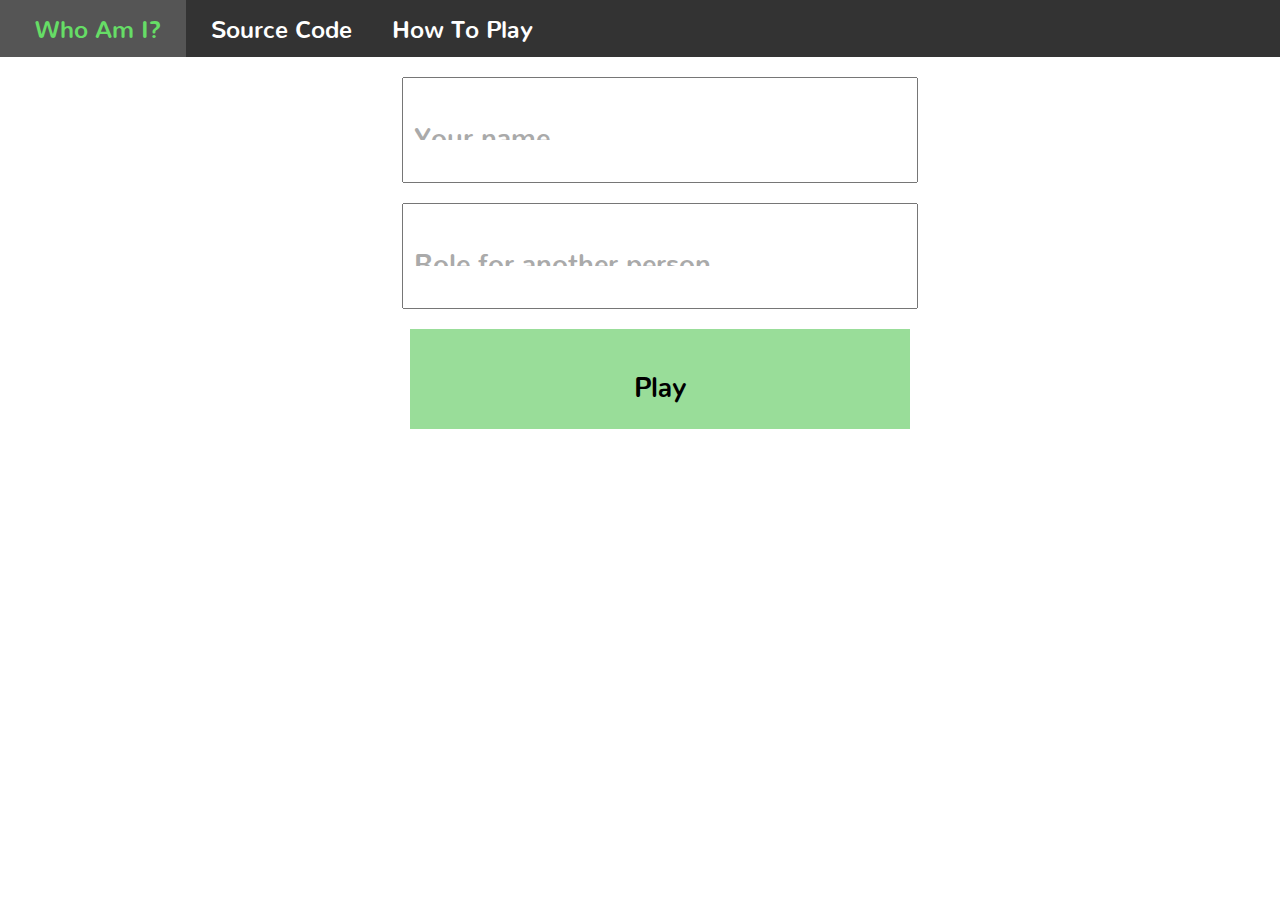
==== index.html @ 54985bd4 "Uploaded website" ====
<!DOCTYPE html>
<html>
<head>
	<script src = "Javascript/utils.js"></script>
	<script src = "Javascript/scripts.js"></script>
	<script src = "Javascript/Queue.src.js"></script>
	<script src = "Javascript/jquery-3.3.1.min.js"></script>
	<link rel="stylesheet" href="CSS/style.css">
</head>
<body>
<nav>
	<div id = "Navigation">
		<div class = "NavLink"  onclick="window.location.href = 'index.html'" id = "NavHome">
			<a href = "index.html">Who Am I?</a>
		</div>
		<div class = "NavLink" onclick="window.location.href = 'https://github.com/whoamigame/whoamigame.github.io'">
			<a href = "https://github.com/whoamigame/whoamigame.github.io">Source Code</a>
		</div>
		<div class = "NavLink" disabled>
			<a href = "index.html">How To Play</a>
		</div>
	</div>
</nav>
<div id = "Window">
	<input class = "Centered Full" id = "Name" placeholder = "Your name...">
	<input class = "Centered Full" id = "Entry" placeholder = "Role for another person...">
	<button class = "Centered Full" id = "PlayButton" onclick = "submitName()">Play</button>
</div>
</body>
<script>

function submitName(){
	let name = get("Name").value;
	let entry = get("Entry").value;
	if(name == "" || entry == "") alert("Type in your name. Then type in what the role you want another player to have :).")
	doPost(website + '/game/addplayer', {name:name, entry:entry}, (message)=>{
		if(message){
			window.location.href = 'lobby.html?' + objectToURL({name:name})
		} else {
			alert("Something went wrong. Try again.")
		}
	})
}


</script>
</html>
---- CSS/style.css ----
body{
		height: 100vh;
		width: 100%;
		padding: 0px;
		margin: 0;}
		
	@font-face{
		font-family: Title;
		src: url(Nunito-Bold.ttf);
	}
	
	#Navigation{
		width: 100%;
		display: flex;
		background-color: #333333;
	}
	
	.NavLink{
		padding: 15px;
		margin-right: 10px;
		float: left;
		cursor: pointer;
	}
	
	.NavLink:hover{
		background-color: #555555;
	}
	
	.NavLink a{
		text-decoration: none;
		font-family: Title;
		color: white;
		font-size: 1.5em;
	}
	#NavHome{
		padding-right: 25px;
		padding-left: 35px;
	}
	#NavHome a{
		color: #66DD66;
	}
	
	#Window{
		width: 100%;
		padding: 20px;
		margin: auto;
		display: flex;
		flex-direction: column;
		justify-content: center;
	}
	
	.Centered{
		height: 100px;
		margin: auto;
		margin-bottom: 20px;
		font-family: Title;
		font-size: 1.7em;
	}
	.Full{
		width: 500px;
	}
	.BigPar{
		font-size: 2.2em;
		text-align: center;
		height: auto;
	}
	.NamePar{
		color: #44BB44;
	}
	button{
		border: none;
		background-color: #99DD99;
		color: black;
	}
	input{
		padding-left: 10px;
	}
		::placeholder { /* Chrome, Firefox, Opera, Safari 10.1+ */
			color: #AAAAAA;
		}

		:-ms-input-placeholder { /* Internet Explorer 10-11 */
			color: #AAAAAA;
		}

		::-ms-input-placeholder { /* Microsoft Edge */
			color: #AAAAAA;
		}
	
	#TableWrapper{
		margin-top: 55px;
	}
	
	table {
	  border-collapse: collapse;
	  width: 100%;
	}

	table td, table th {
	  border: 1px solid #ddd;
	  padding: 8px;
	}

	table tr:nth-child(even){background-color: #f2f2f2;}

	table tr:hover {background-color: #ddd;}
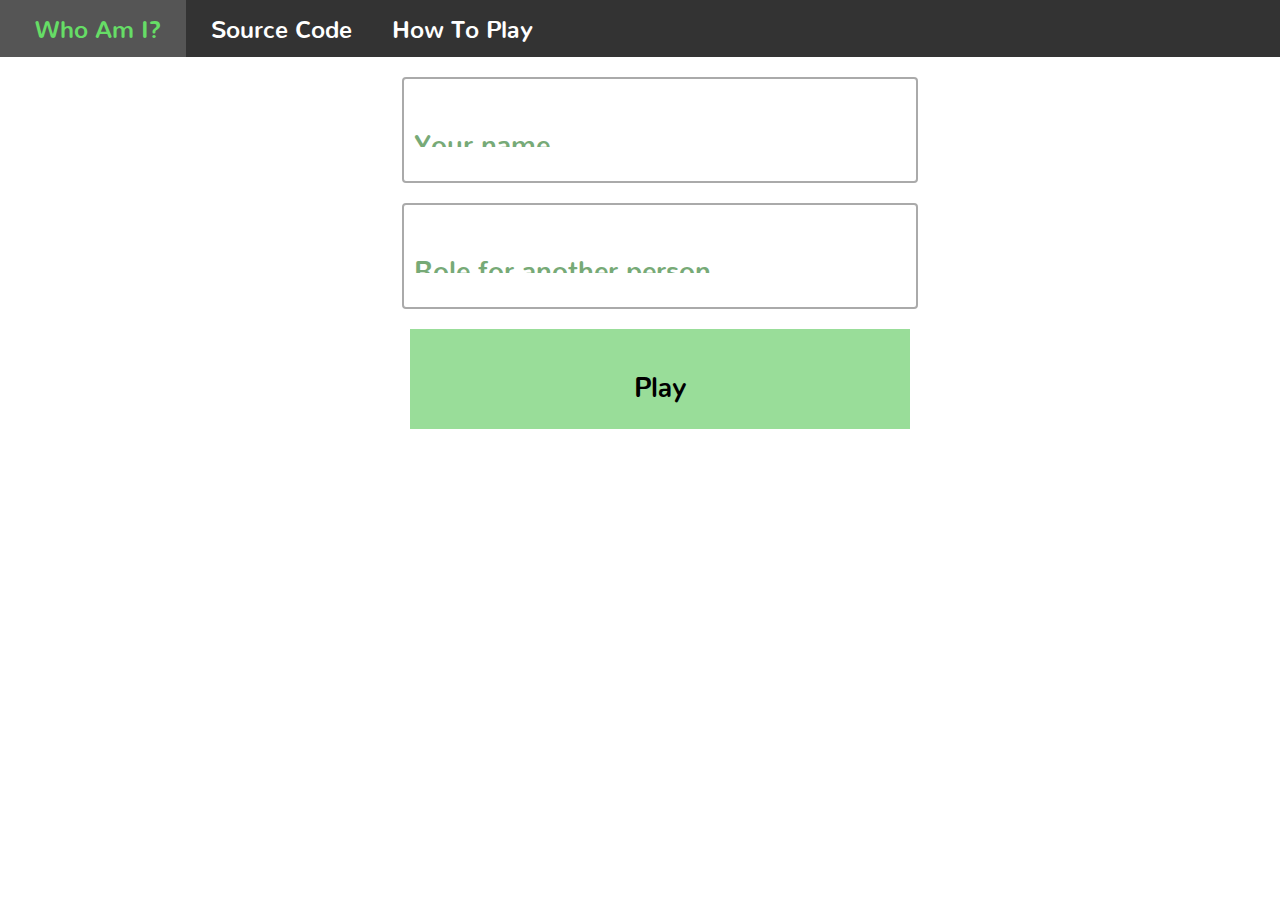
==== commit 82860f03: "Added favicon to index" ====
--- a/index.html
+++ b/index.html
@@ -6,6 +6,7 @@
 	<script src = "Javascript/Queue.src.js"></script>
 	<script src = "Javascript/jquery-3.3.1.min.js"></script>
 	<link rel="stylesheet" href="CSS/style.css">
+	<link rel="shortcut icon" type="image/x-icon" href="icon.ico" />
 </head>
 <body>
 <nav>
--- a/CSS/style.css
+++ b/CSS/style.css
@@ -74,17 +74,20 @@
 	}
 	input{
 		padding-left: 10px;
+		line-height: 5em;
+		border: solid 2px #AAAAAA;
+		border-radius: 4px;
 	}
 		::placeholder { /* Chrome, Firefox, Opera, Safari 10.1+ */
-			color: #AAAAAA;
+			color: #77AA77;
 		}
 
 		:-ms-input-placeholder { /* Internet Explorer 10-11 */
-			color: #AAAAAA;
+			color: #77AA77;
 		}
 
 		::-ms-input-placeholder { /* Microsoft Edge */
-			color: #AAAAAA;
+			color: #77AA77;
 		}
 	
 	#TableWrapper{
@@ -116,4 +119,4 @@
 	
 	
 	
-	+	
